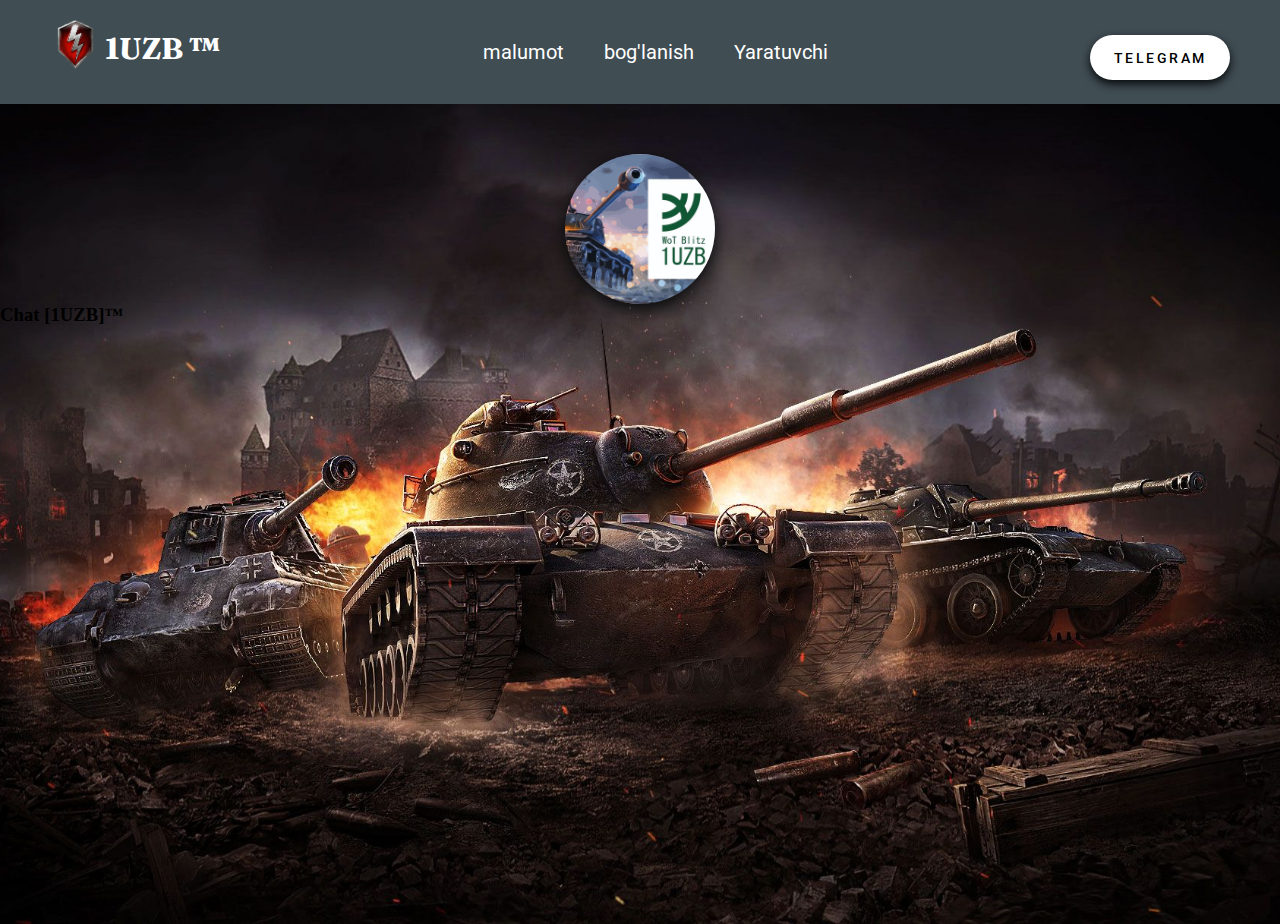
==== index.html @ 488700b0 "Add files via upload" ====
<!DOCTYPE html>
<html lang="en">
<head>
    <meta charset="UTF-8">
    <meta name="viewport" content="width=device-width, initial-scale=1.0">
    <title>[1UZB]™</title>
    <link rel="preconnect" href="https://fonts.googleapis.com">
<link rel="preconnect" href="https://fonts.gstatic.com" crossorigin>
<link href="https://fonts.googleapis.com/css2?family=Fraunces:opsz@9..144&display=swap" rel="stylesheet">
    <link rel="preconnect" href="https://fonts.googleapis.com">
<link rel="preconnect" href="https://fonts.gstatic.com" crossorigin>
<link href="https://fonts.googleapis.com/css2?family=Fraunces:ital,opsz@1,9..144&display=swap" rel="stylesheet">
    <link rel="preconnect" href="https://fonts.googleapis.com">
<link rel="preconnect" href="https://fonts.gstatic.com" crossorigin>
<link href="https://fonts.googleapis.com/css2?family=Roboto:wght@100;300;400;500;700;900&display=swap" rel="stylesheet">
    <link rel="stylesheet" href="./main.css">
</head>
<body>
   <div class="container">
    <div class="home">
        <div class="main_logo">
            <div class="logo_img">
              <a href="./index.html">  <img class="img_logo" src="./images/logo.png" alt="logo"></a loading="lazy">
            </div>
            <div class="logo_name">
               <a href="./index.html"> <h2 class="logo_img">1UZB ™</h2></a>
            </div>
        </div>
        <div class="block_1">
            <ul class="ul">
                <li class="li"> <a href="./index2.html">malumot</a></li>
                <li class="li"> <a href="./index2.html">bog'lanish</a></li>
                <li class="li"> <a href="./index2.html">Yaratuvchi</a></li>
            </ul>
        </div>
       <div class="button_1">
       <a href="https://t.me/Chat1uzb">
        <button class="button_2">Telegram</button>
       </a>
       </div>
    </div>
   </div>
    <div class="block_2" loading="lazy">
        <div class="block__1">
            <div class="block__2">
                <img class="img_12" src="./images/wot blitz.jpg" alt="wot blitz" loading="lazy">
            </div>
        </div>
        <div class="wot_blitz_2">
            <h3>Chat [1UZB]™</h3>
        </div>
    </div>
</body>
</html>
---- main.css ----
* {
    margin: 0;
    padding: 0;
    box-sizing: border-box;
    list-style: none;
    text-decoration: none;
  }  
  .container {
    max-width: 1400px;
    margin: 0 auto;
    width: 100%;
  }
  body{
    background-color: #1f2e35d9;
  }
  .main_logo{
    display: flex;

  }
  .img_logo{
    width: 50px;
  }
  .logo_img{
    color: rgb(255, 255, 255);
    font-family: 'Fraunces', serif;
    font-weight: 700;
    font-size: 30px;
    
  }
  .logo_name{
    margin-top: 10px;
    padding-left: 5px;
  }
  .home{
    padding: 20px 50px;
    display: flex;
    justify-content: space-between;
  }
  .ul{
    display: flex;
    column-gap: 40px;
    padding: 20px 20px;
    
    
  }
  .li a{
    color: #fff;
    font-family: 'Roboto', sans-serif;
    font-weight: 400;
    font-size: 20px;
    transition: 0.3s;
  }
  li a:hover{
    font-size: 21px;
    text-shadow: 3px 3px 20px #FFFFFF,
        -2px 1px 30px #FFFFFF;
  }
  .button_1{
    padding-top: 15px;
  }
.button_2{
  width: 140px;
  height: 45px;
  font-family: 'Roboto', sans-serif;
  font-size: 14px;
  text-transform: uppercase;
  letter-spacing: 2.5px;
  font-weight: 500;
  color: #000;
  background-color: #fff;
  border: none;
  border-radius: 45px;
  box-shadow: 0px 8px 15px rgba(0, 0, 0, 0.1);
  transition: all 0.3s ease 0s;
  cursor: pointer;
  outline: none;
   box-shadow: 0px 4px 10px #05080a;
}
.button_2:hover{
  background-color: #0088cc;
  box-shadow: 0px 5px 17px #05080a;
  color: #fff;
  transform: translateY(-7px);
}
.block_2{
  width: 100%;
  height: 820px;
  background-image: url(./images/img_Tanks.jpg);
  background-position: center center; 
  background-repeat: no-repeat;
  background-size: cover; 
}
.block__2{
  display: flex;
  justify-content: center;
  padding-top: 50px;
}
.img_12{
  width: 150px;
  border-radius: 50%;
  transition: 0.3s;
  box-shadow: 0px 5px 17px #05080a;
}
.img_12:hover{
  width: 160px;
}
.block__1{
  

}
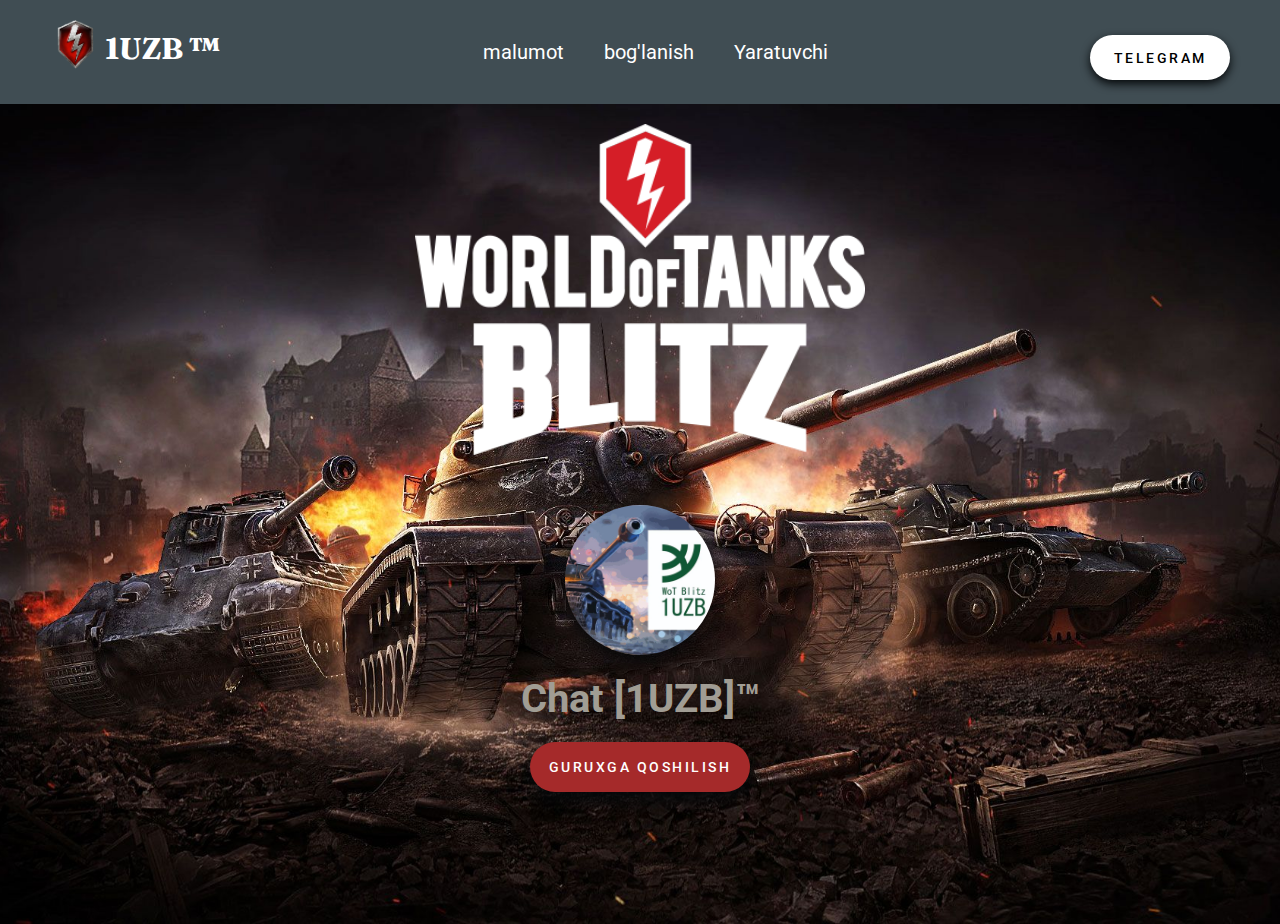
==== commit 9f7e0171: "Add files via upload" ====
--- a/index.html
+++ b/index.html
@@ -28,9 +28,9 @@
         </div>
         <div class="block_1">
             <ul class="ul">
-                <li class="li"> <a href="./index2.html">malumot</a></li>
-                <li class="li"> <a href="./index2.html">bog'lanish</a></li>
-                <li class="li"> <a href="./index2.html">Yaratuvchi</a></li>
+                <li class="li"> <a href="#">malumot</a></li>
+                <li class="li"> <a href="#">bog'lanish</a></li>
+                <li class="li"> <a href="https://t.me/CrayzeS_777">Yaratuvchi</a></li>
             </ul>
         </div>
        <div class="button_1">
@@ -41,14 +41,37 @@
     </div>
    </div>
     <div class="block_2" loading="lazy">
-        <div class="block__1">
-            <div class="block__2">
-                <img class="img_12" src="./images/wot blitz.jpg" alt="wot blitz" loading="lazy">
+     <div class="block_img_blitz">
+        <div class="block_img_blitz_1">
+            <div class="block__img_23">
+                <img class="blitz_img" src="./images/12.png" alt="">
+           </div>
+           <div class="block__1">
+               <div class="block__2">
+                   <img class="img_12" src="./images/wot blitz.jpg" alt="wot blitz" loading="lazy">
+               </div>
+           </div>
+           <div class="wot_blitz_2">
+               <h3 class="text_blitz">Chat [1UZB]™</h3>
+           </div>
+           <div class="wot_blitz_button">
+              <a href="https://t.me/Chat1uzb"><button class="wot_button">Guruxga qoshilish</button></a>
+           </div>
+        </div>
+     </div>
+    </div>
+    <footer>
+        <div class="block_footer">
+            <div class="block_23">
+                 <ul class="ul">
+                    <li class="li"> <a href="./index2.html">malumot</a></li>
+                    <li class="li"> <a href="./index2.html">bog'lanish</a></li>
+                    <li class="li"> <a href="https://t.me/CrayzeS_777">Yaratuvchi</a></li>
+                </ul>
+               </div>
+                
             </div>
         </div>
-        <div class="wot_blitz_2">
-            <h3>Chat [1UZB]™</h3>
-        </div>
-    </div>
+    </footer>
 </body>
-</html>+</html> --- a/main.css
+++ b/main.css
@@ -25,7 +25,6 @@
     font-family: 'Fraunces', serif;
     font-weight: 700;
     font-size: 30px;
-    
   }
   .logo_name{
     margin-top: 10px;
@@ -40,8 +39,6 @@
     display: flex;
     column-gap: 40px;
     padding: 20px 20px;
-    
-    
   }
   .li a{
     color: #fff;
@@ -51,7 +48,6 @@
     transition: 0.3s;
   }
   li a:hover{
-    font-size: 21px;
     text-shadow: 3px 3px 20px #FFFFFF,
         -2px 1px 30px #FFFFFF;
   }
@@ -73,14 +69,13 @@
   box-shadow: 0px 8px 15px rgba(0, 0, 0, 0.1);
   transition: all 0.3s ease 0s;
   cursor: pointer;
-  outline: none;
    box-shadow: 0px 4px 10px #05080a;
 }
 .button_2:hover{
   background-color: #0088cc;
   box-shadow: 0px 5px 17px #05080a;
   color: #fff;
-  transform: translateY(-7px);
+  transform: translateY(-5px);
 }
 .block_2{
   width: 100%;
@@ -101,10 +96,118 @@
   transition: 0.3s;
   box-shadow: 0px 5px 17px #05080a;
 }
-.img_12:hover{
-  width: 160px;
-}
-.block__1{
-  
-
+.text_blitz{
+  font-size: 40px;
+  color: #a19d94;
+  font-family: 'Roboto', sans-serif;
+}
+.wot_blitz_2{
+  display: flex;
+  justify-content: center;
+  padding-top: 20px;
+}
+.wot_blitz_button{
+  display: flex;
+  justify-content: center;
+  padding-top: 20px;
+}
+.wot_button{
+  width: 220px;
+  height: 50px;
+  font-family: 'Roboto', sans-serif;
+  font-size: 14px;
+  text-transform: uppercase;
+  letter-spacing: 2.5px;
+  font-weight: 500;
+  color: #ffffff;
+  border: none;
+  background-color: brown;
+  border-radius: 45px;
+  transition: all 0.3s ease 0s;
+  cursor: pointer;
+  outline: none;
+   box-shadow: 0px 10px 17px #05080a;
+}
+.wot_button:hover{
+  box-shadow: 0px 10px 17px #05080a;
+  color: #fff;
+  transform: translateY(-5px);
+}
+.blitz_img{
+  width: 450px;
+}
+.block__img_23{
+  display: flex;
+  justify-content: center;
+  padding-top: 20px;
+}
+@media(max-width:990px){
+  .ul{
+    column-gap: 15px;
+  }
+  .home{
+    padding: 20px 40px;
+  }
+}
+.block_23{
+  display: flex;
+  justify-content: center;
+}
+.block_23{
+  display: none;
+}
+@media(max-width:769px){
+  .block_23{
+    display: flex;
+  }
+  .block_1{
+    display: none;
+  }
+  .blitz_img{
+    width:400px;
+    padding-top: 50px;
+  }
+  .block_img_blitz{
+    width: 100%;
+    height: 820px;
+    background-image:  url(./images/img_112.jpg);
+    background-position: center center; 
+    background-repeat: no-repeat;
+    background-size: cover; 
+  }
+  .block_2{
+    background-image:none;
+  }
+}
+@media(max-width:550px){
+  .block_img_blitz{
+    background-image: none;
+  }
+  .block_img_blitz_1{
+    width: 100%;
+    height: 820px;
+    background-image:  url(https://wallpaperaccess.com/full/3763531.jpg);
+    background-position: center center; 
+    background-repeat: no-repeat;
+    background-size: cover; 
+  }
+  .block__img_23{
+    display: none;
+  }
+.button_2{
+  width: 100px;
+  height: 35px;
+  font-size: 11px;
+}
+}
+@media(max-width:447px){
+  .logo_img{
+    text-align: center;
+    font-size: 25px;
+  }
+  .button_2{
+    width: 100px;
+    height: 35px;
+    border-radius: 20px;
+  }
 }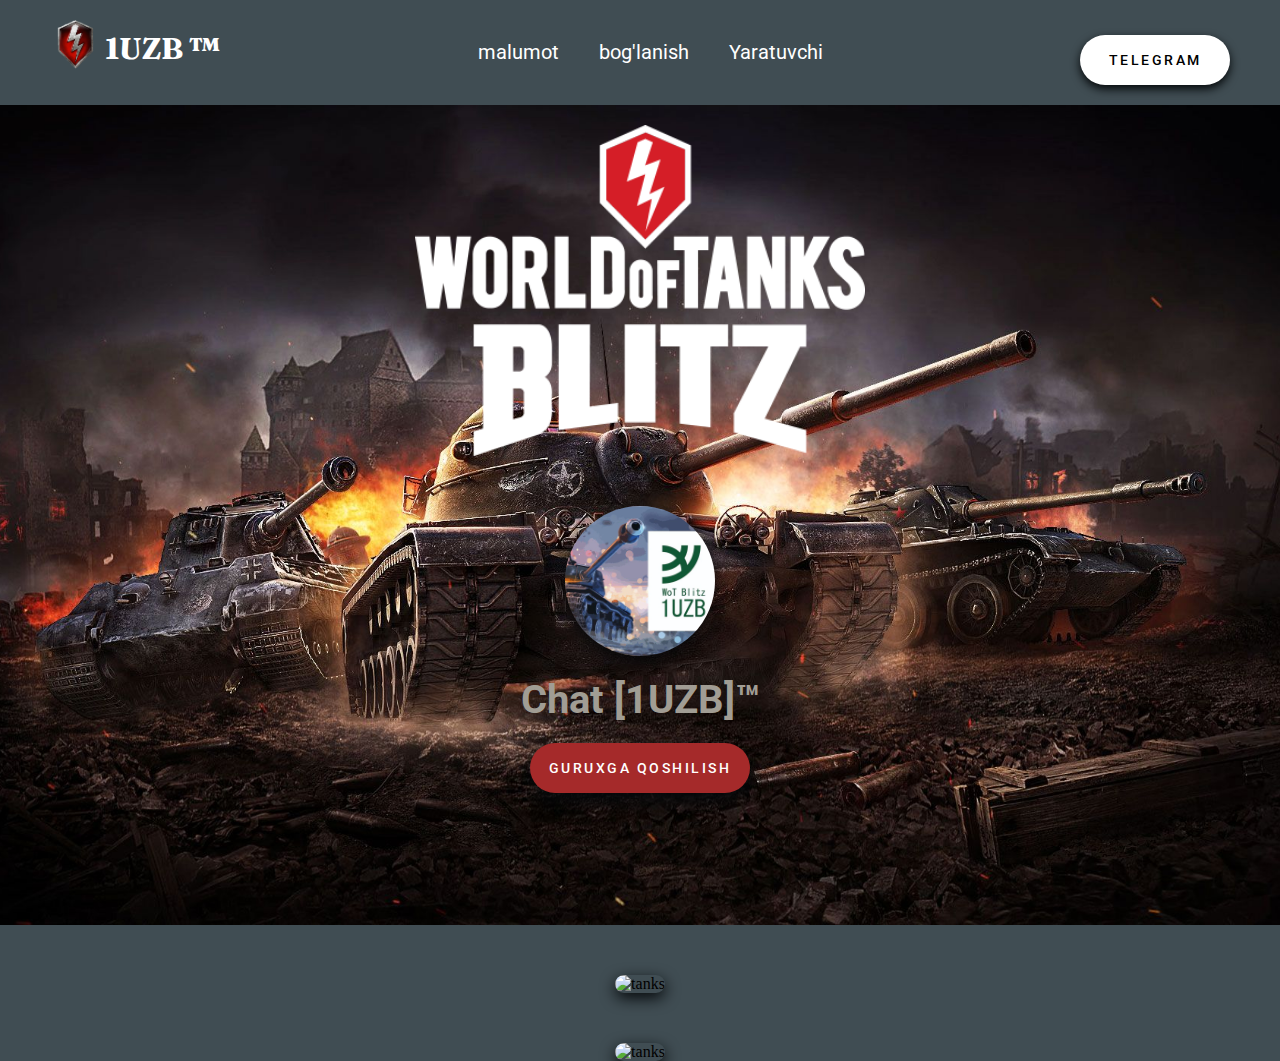
==== commit 5b43a3ad: "Add files via upload" ====
--- a/index.html
+++ b/index.html
@@ -60,6 +60,17 @@
         </div>
      </div>
     </div>
+   <div class="block_img1">
+    <div class="block_img_Tanks">
+        <img class="img_tanks1" src="https://eu-wotp.wgcdn.co/dcont/fb/image/is-3-kranvagn.jpg" alt="tanks">
+    </div>
+   </div>
+   <div class="block_img2">
+    <div class="img_121">
+        <img class="tanks_1" src="https://w0.peakpx.com/wallpaper/197/622/HD-wallpaper-tankdigital-artis-7w-art-digital-is-7-of-tank-tanks-world.jpg" alt="tanks">
+    </div>
+    
+   </div>
     <footer>
         <div class="block_footer">
             <div class="block_23">
--- a/main.css
+++ b/main.css
@@ -55,8 +55,8 @@
     padding-top: 15px;
   }
 .button_2{
-  width: 140px;
-  height: 45px;
+  width: 150px;
+  height: 50px;
   font-family: 'Roboto', sans-serif;
   font-size: 14px;
   text-transform: uppercase;
@@ -210,4 +210,67 @@
     height: 35px;
     border-radius: 20px;
   }
+}
+.block_img1{
+  display: block;
+  padding: 50px 50px;
+  
+}
+.block_img_Tanks{
+  display: flex;
+  justify-content: center;
+}
+.block_img2{
+  display: flex;
+  justify-content: center;
+}
+.img_tanks1{
+  max-width: 800px;
+  border-radius: 10px;
+  box-shadow: 0px 5px 15px #05080a;
+}
+.tanks_1{
+ max-width: 800px;
+ border-radius: 10px;
+ box-shadow: 0px 5px 15px #05080a;
+}
+@media(max-width:990px){
+  .tanks_1{
+    max-width: 700px;
+   }
+   .img_tanks1{
+    max-width: 700px;
+  }
+}
+@media(max-width:770px){
+  .tanks_1{
+    max-width: 500px;
+   }
+   .img_tanks1{
+    max-width: 500px;
+  }
+}
+@media(max-width:550px){
+  .tanks_1{
+    max-width: 400px;
+   }
+   .img_tanks1{
+    max-width: 400px;
+  }
+}
+@media(max-width:447px){
+  .tanks_1{
+    max-width: 300px;
+   }
+   .img_tanks1{
+    max-width: 300px;
+  }
+}
+@media(max-width:340px){
+  .tanks_1{
+    max-width: 250px;
+   }
+   .img_tanks1{
+    max-width: 250px;
+  }
 }